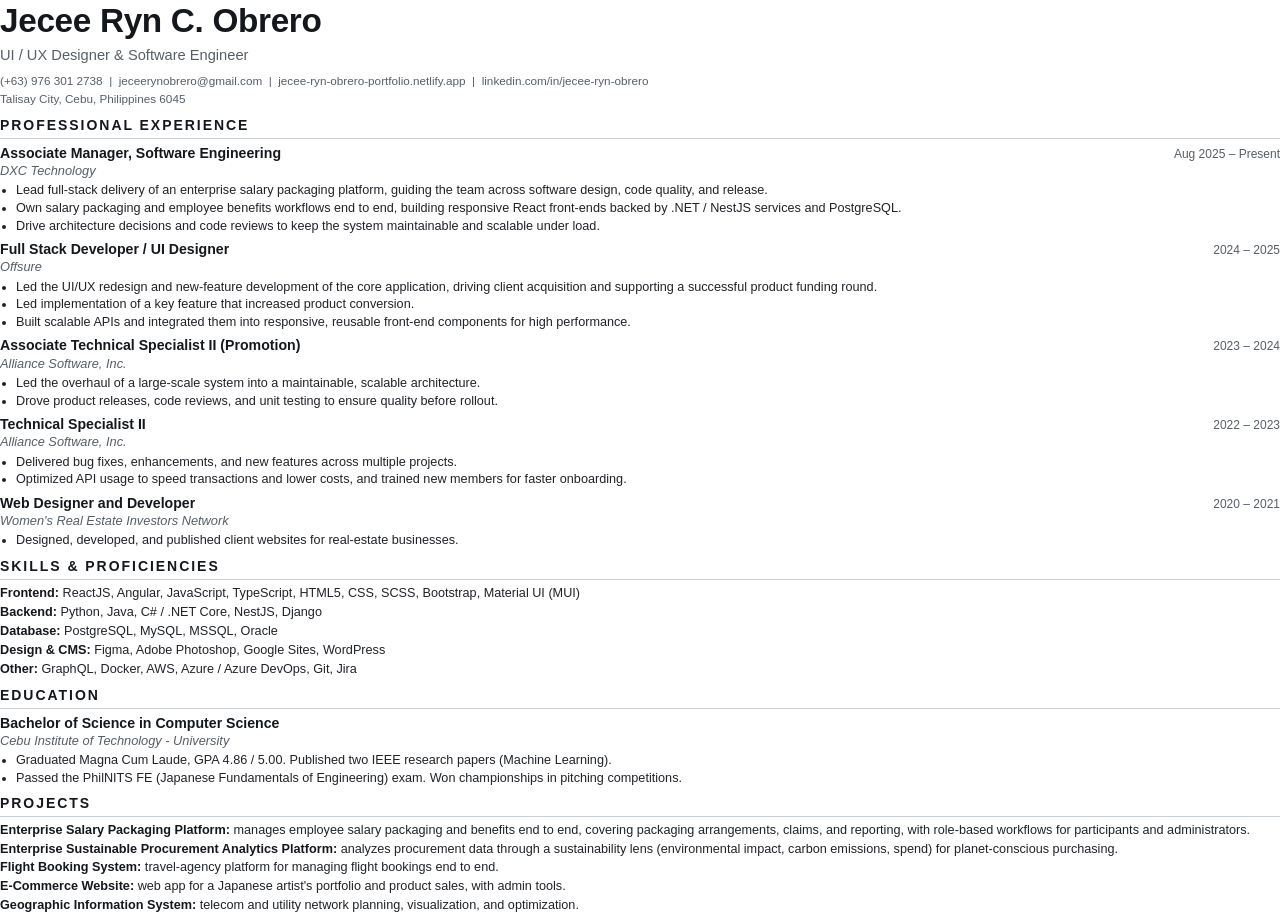
==== assets/Jecee-Ryn-Obrero-CV.html @ e868c9fc "Update the mockups" ====
<!DOCTYPE html>
<html lang="en">
<head>
<meta charset="UTF-8" />
<title>Jecee Ryn C. Obrero — CV</title>
<style>
  @page { size: A4; margin: 11mm 14mm; }
  * { box-sizing: border-box; }
  html, body { margin: 0; padding: 0; }
  body {
    font-family: "Helvetica Neue", Arial, "Segoe UI", sans-serif;
    color: #1f2328;
    font-size: 9.5pt;
    line-height: 1.28;
    -webkit-print-color-adjust: exact;
    print-color-adjust: exact;
  }
  h1 {
    font-size: 25pt;
    font-weight: 800;
    letter-spacing: -0.01em;
    margin: 0;
    color: #14181d;
  }
  .role-title {
    font-size: 11pt;
    color: #565e66;
    margin: 3px 0 8px;
    font-weight: 400;
  }
  .contact {
    font-size: 8.8pt;
    color: #565e66;
    line-height: 1.5;
  }
  .section-head {
    font-size: 10.5pt;
    font-weight: 700;
    letter-spacing: 0.14em;
    text-transform: uppercase;
    color: #14181d;
    border-bottom: 1px solid #c9ced3;
    padding-bottom: 3px;
    margin: 9px 0 5px;
  }
  .entry { margin-bottom: 6px; }
  .entry-head {
    display: flex;
    justify-content: space-between;
    align-items: baseline;
    gap: 16px;
  }
  .entry-title { font-weight: 700; font-size: 10.6pt; color: #14181d; }
  .entry-date { font-size: 9pt; color: #565e66; white-space: nowrap; }
  .entry-org { font-style: italic; color: #565e66; font-size: 9.6pt; margin: 1px 0 3px; }
  ul { margin: 3px 0 0; padding-left: 16px; }
  li { margin: 1.5px 0; }
  .skill-line { margin: 3px 0; }
  .skill-line b { color: #14181d; }
  .project-line { margin: 2.5px 0; }
  .project-line b { color: #14181d; }
  a { color: inherit; text-decoration: none; }
</style>
</head>
<body>

  <h1>Jecee Ryn C. Obrero</h1>
  <div class="role-title">UI / UX Designer &amp; Software Engineer</div>
  <div class="contact">
    (+63) 976 301 2738 &nbsp;|&nbsp; jeceerynobrero@gmail.com &nbsp;|&nbsp; jecee-ryn-obrero-portfolio.netlify.app &nbsp;|&nbsp; linkedin.com/in/jecee-ryn-obrero<br/>
    Talisay City, Cebu, Philippines 6045
  </div>

  <div class="section-head">Professional Experience</div>

  <div class="entry">
    <div class="entry-head">
      <span class="entry-title">Associate Manager, Software Engineering</span>
      <span class="entry-date">Aug 2025 &ndash; Present</span>
    </div>
    <div class="entry-org">DXC Technology</div>
    <ul>
      <li>Lead full-stack delivery of an enterprise salary packaging platform, guiding the team across software design, code quality, and release.</li>
      <li>Own salary packaging and employee benefits workflows end to end, building responsive React front-ends backed by .NET / NestJS services and PostgreSQL.</li>
      <li>Drive architecture decisions and code reviews to keep the system maintainable and scalable under load.</li>
    </ul>
  </div>

  <div class="entry">
    <div class="entry-head">
      <span class="entry-title">Full Stack Developer / UI Designer</span>
      <span class="entry-date">2024 &ndash; 2025</span>
    </div>
    <div class="entry-org">Offsure</div>
    <ul>
      <li>Led the UI/UX redesign and new-feature development of the core application, driving client acquisition and supporting a successful product funding round.</li>
      <li>Led implementation of a key feature that increased product conversion.</li>
      <li>Built scalable APIs and integrated them into responsive, reusable front-end components for high performance.</li>
    </ul>
  </div>

  <div class="entry">
    <div class="entry-head">
      <span class="entry-title">Associate Technical Specialist II (Promotion)</span>
      <span class="entry-date">2023 &ndash; 2024</span>
    </div>
    <div class="entry-org">Alliance Software, Inc.</div>
    <ul>
      <li>Led the overhaul of a large-scale system into a maintainable, scalable architecture.</li>
      <li>Drove product releases, code reviews, and unit testing to ensure quality before rollout.</li>
    </ul>
  </div>

  <div class="entry">
    <div class="entry-head">
      <span class="entry-title">Technical Specialist II</span>
      <span class="entry-date">2022 &ndash; 2023</span>
    </div>
    <div class="entry-org">Alliance Software, Inc.</div>
    <ul>
      <li>Delivered bug fixes, enhancements, and new features across multiple projects.</li>
      <li>Optimized API usage to speed transactions and lower costs, and trained new members for faster onboarding.</li>
    </ul>
  </div>

  <div class="entry">
    <div class="entry-head">
      <span class="entry-title">Web Designer and Developer</span>
      <span class="entry-date">2020 &ndash; 2021</span>
    </div>
    <div class="entry-org">Women's Real Estate Investors Network</div>
    <ul>
      <li>Designed, developed, and published client websites for real-estate businesses.</li>
    </ul>
  </div>

  <div class="section-head">Skills &amp; Proficiencies</div>
  <div class="skill-line"><b>Frontend:</b> ReactJS, Angular, JavaScript, TypeScript, HTML5, CSS, SCSS, Bootstrap, Material UI (MUI)</div>
  <div class="skill-line"><b>Backend:</b> Python, Java, C# / .NET Core, NestJS, Django</div>
  <div class="skill-line"><b>Database:</b> PostgreSQL, MySQL, MSSQL, Oracle</div>
  <div class="skill-line"><b>Design &amp; CMS:</b> Figma, Adobe Photoshop, Google Sites, WordPress</div>
  <div class="skill-line"><b>Other:</b> GraphQL, Docker, AWS, Azure / Azure DevOps, Git, Jira</div>

  <div class="section-head">Education</div>
  <div class="entry">
    <div class="entry-title">Bachelor of Science in Computer Science</div>
    <div class="entry-org">Cebu Institute of Technology - University</div>
    <ul>
      <li>Graduated Magna Cum Laude, GPA 4.86 / 5.00. Published two IEEE research papers (Machine Learning).</li>
      <li>Passed the PhilNITS FE (Japanese Fundamentals of Engineering) exam. Won championships in pitching competitions.</li>
    </ul>
  </div>

  <div class="section-head">Projects</div>
  <div class="project-line"><b>Enterprise Salary Packaging Platform:</b> manages employee salary packaging and benefits end to end, covering packaging arrangements, claims, and reporting, with role-based workflows for participants and administrators.</div>
  <div class="project-line"><b>Enterprise Sustainable Procurement Analytics Platform:</b> analyzes procurement data through a sustainability lens (environmental impact, carbon emissions, spend) for planet-conscious purchasing.</div>
  <div class="project-line"><b>Flight Booking System:</b> travel-agency platform for managing flight bookings end to end.</div>
  <div class="project-line"><b>E-Commerce Website:</b> web app for a Japanese artist's portfolio and product sales, with admin tools.</div>
  <div class="project-line"><b>Geographic Information System:</b> telecom and utility network planning, visualization, and optimization.</div>

</body>
</html>
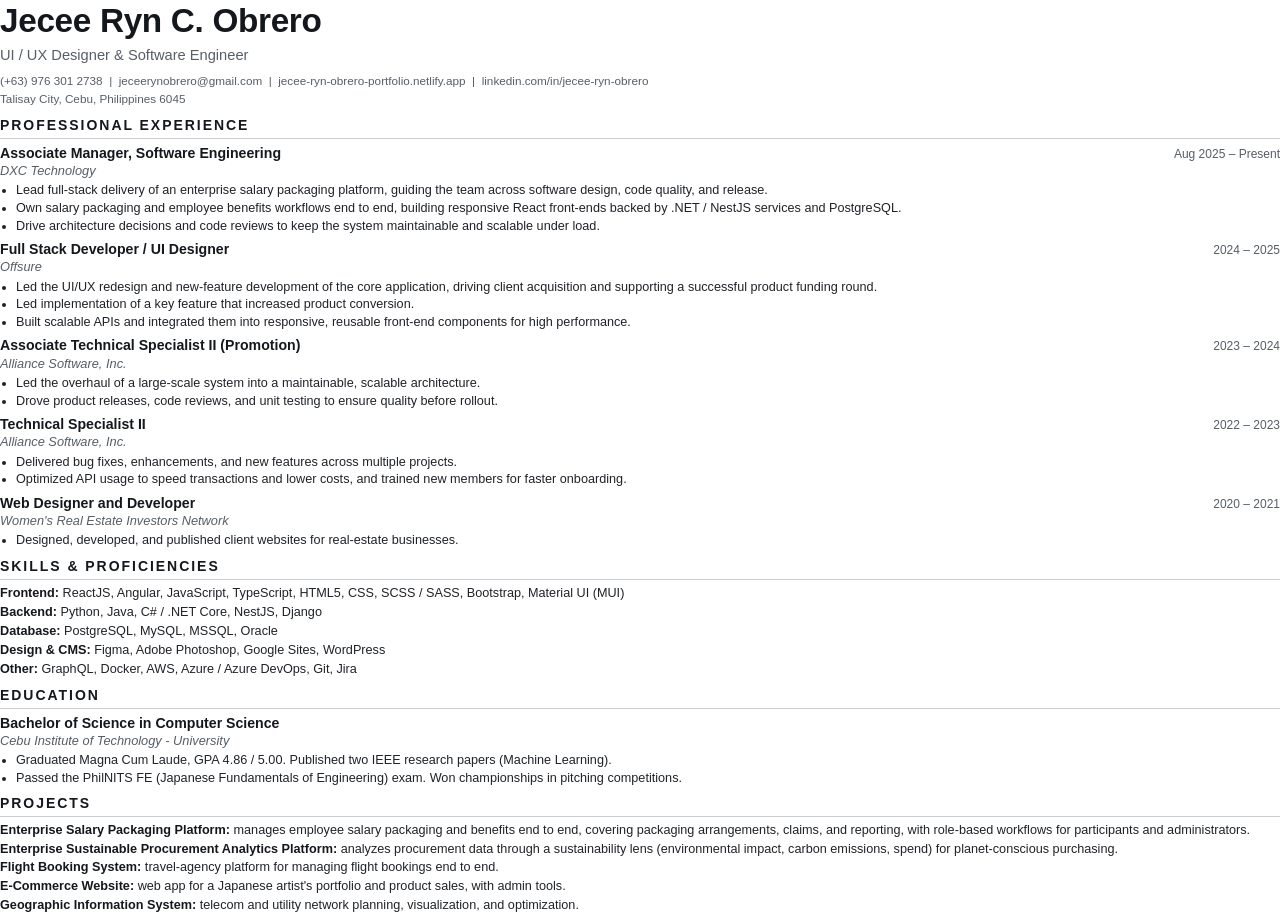
==== commit f792e385: "Update proficiencies and tech stack" ====
--- a/assets/Jecee-Ryn-Obrero-CV.html
+++ b/assets/Jecee-Ryn-Obrero-CV.html
@@ -135,7 +135,7 @@
   </div>
 
   <div class="section-head">Skills &amp; Proficiencies</div>
-  <div class="skill-line"><b>Frontend:</b> ReactJS, Angular, JavaScript, TypeScript, HTML5, CSS, SCSS, Bootstrap, Material UI (MUI)</div>
+  <div class="skill-line"><b>Frontend:</b> ReactJS, Angular, JavaScript, TypeScript, HTML5, CSS, SCSS / SASS, Bootstrap, Material UI (MUI)</div>
   <div class="skill-line"><b>Backend:</b> Python, Java, C# / .NET Core, NestJS, Django</div>
   <div class="skill-line"><b>Database:</b> PostgreSQL, MySQL, MSSQL, Oracle</div>
   <div class="skill-line"><b>Design &amp; CMS:</b> Figma, Adobe Photoshop, Google Sites, WordPress</div>
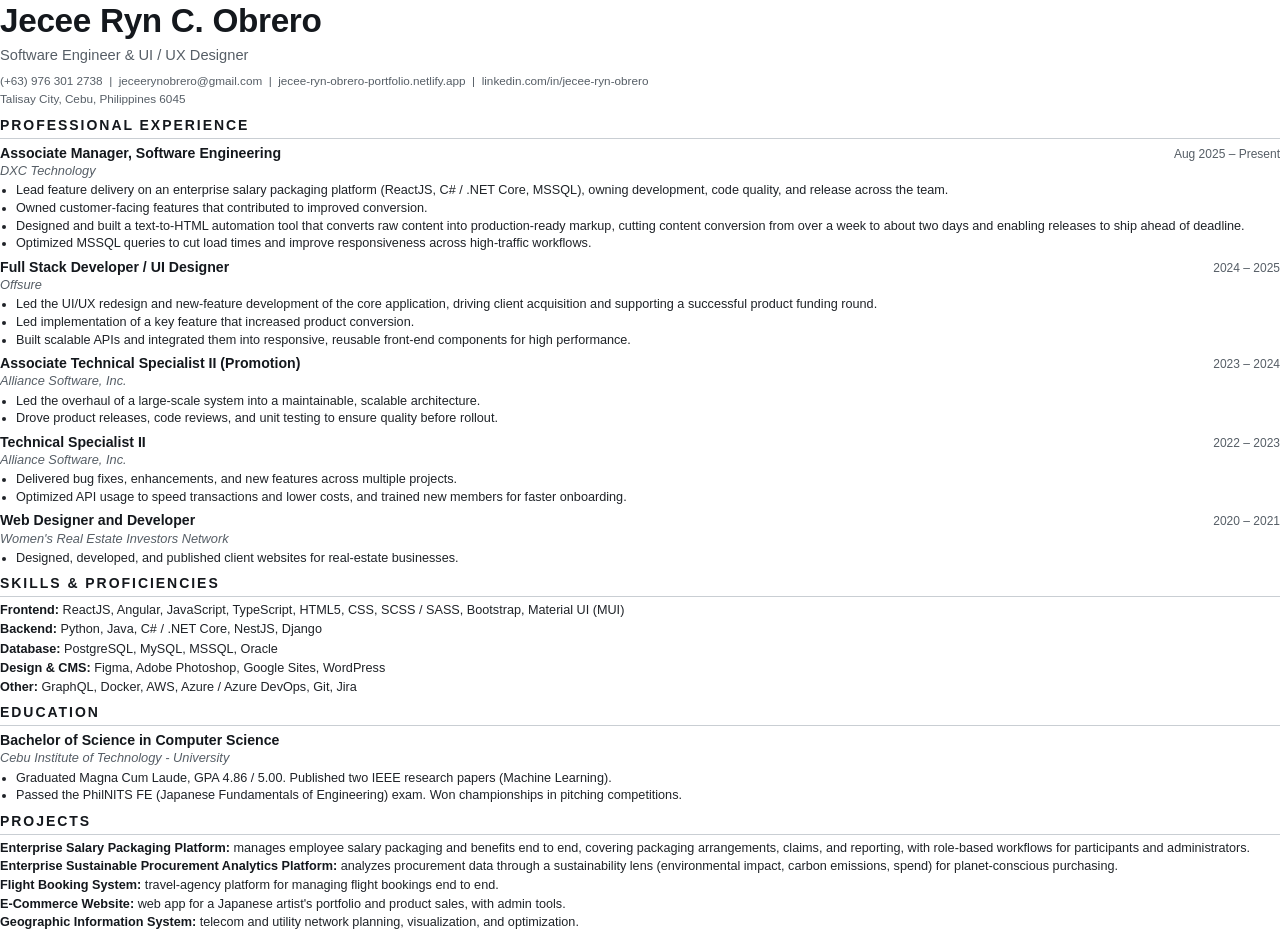
==== commit 82251ec2: "Update resume and portfolio" ====
--- a/assets/Jecee-Ryn-Obrero-CV.html
+++ b/assets/Jecee-Ryn-Obrero-CV.html
@@ -2,7 +2,7 @@
 <html lang="en">
 <head>
 <meta charset="UTF-8" />
-<title>Jecee Ryn C. Obrero — CV</title>
+<title>Jecee Ryn C. Obrero - CV</title>
 <style>
   @page { size: A4; margin: 11mm 14mm; }
   * { box-sizing: border-box; }
@@ -65,7 +65,7 @@
 <body>
 
   <h1>Jecee Ryn C. Obrero</h1>
-  <div class="role-title">UI / UX Designer &amp; Software Engineer</div>
+  <div class="role-title">Software Engineer &amp; UI / UX Designer</div>
   <div class="contact">
     (+63) 976 301 2738 &nbsp;|&nbsp; jeceerynobrero@gmail.com &nbsp;|&nbsp; jecee-ryn-obrero-portfolio.netlify.app &nbsp;|&nbsp; linkedin.com/in/jecee-ryn-obrero<br/>
     Talisay City, Cebu, Philippines 6045
@@ -80,9 +80,10 @@
     </div>
     <div class="entry-org">DXC Technology</div>
     <ul>
-      <li>Lead full-stack delivery of an enterprise salary packaging platform, guiding the team across software design, code quality, and release.</li>
-      <li>Own salary packaging and employee benefits workflows end to end, building responsive React front-ends backed by .NET / NestJS services and PostgreSQL.</li>
-      <li>Drive architecture decisions and code reviews to keep the system maintainable and scalable under load.</li>
+      <li>Lead feature delivery on an enterprise salary packaging platform (ReactJS, C# / .NET Core, MSSQL), owning development, code quality, and release across the team.</li>
+      <li>Owned customer-facing features that contributed to improved conversion.</li>
+      <li>Designed and built a text-to-HTML automation tool that converts raw content into production-ready markup, cutting content conversion from over a week to about two days and enabling releases to ship ahead of deadline.</li>
+      <li>Optimized MSSQL queries to cut load times and improve responsiveness across high-traffic workflows.</li>
     </ul>
   </div>
 
